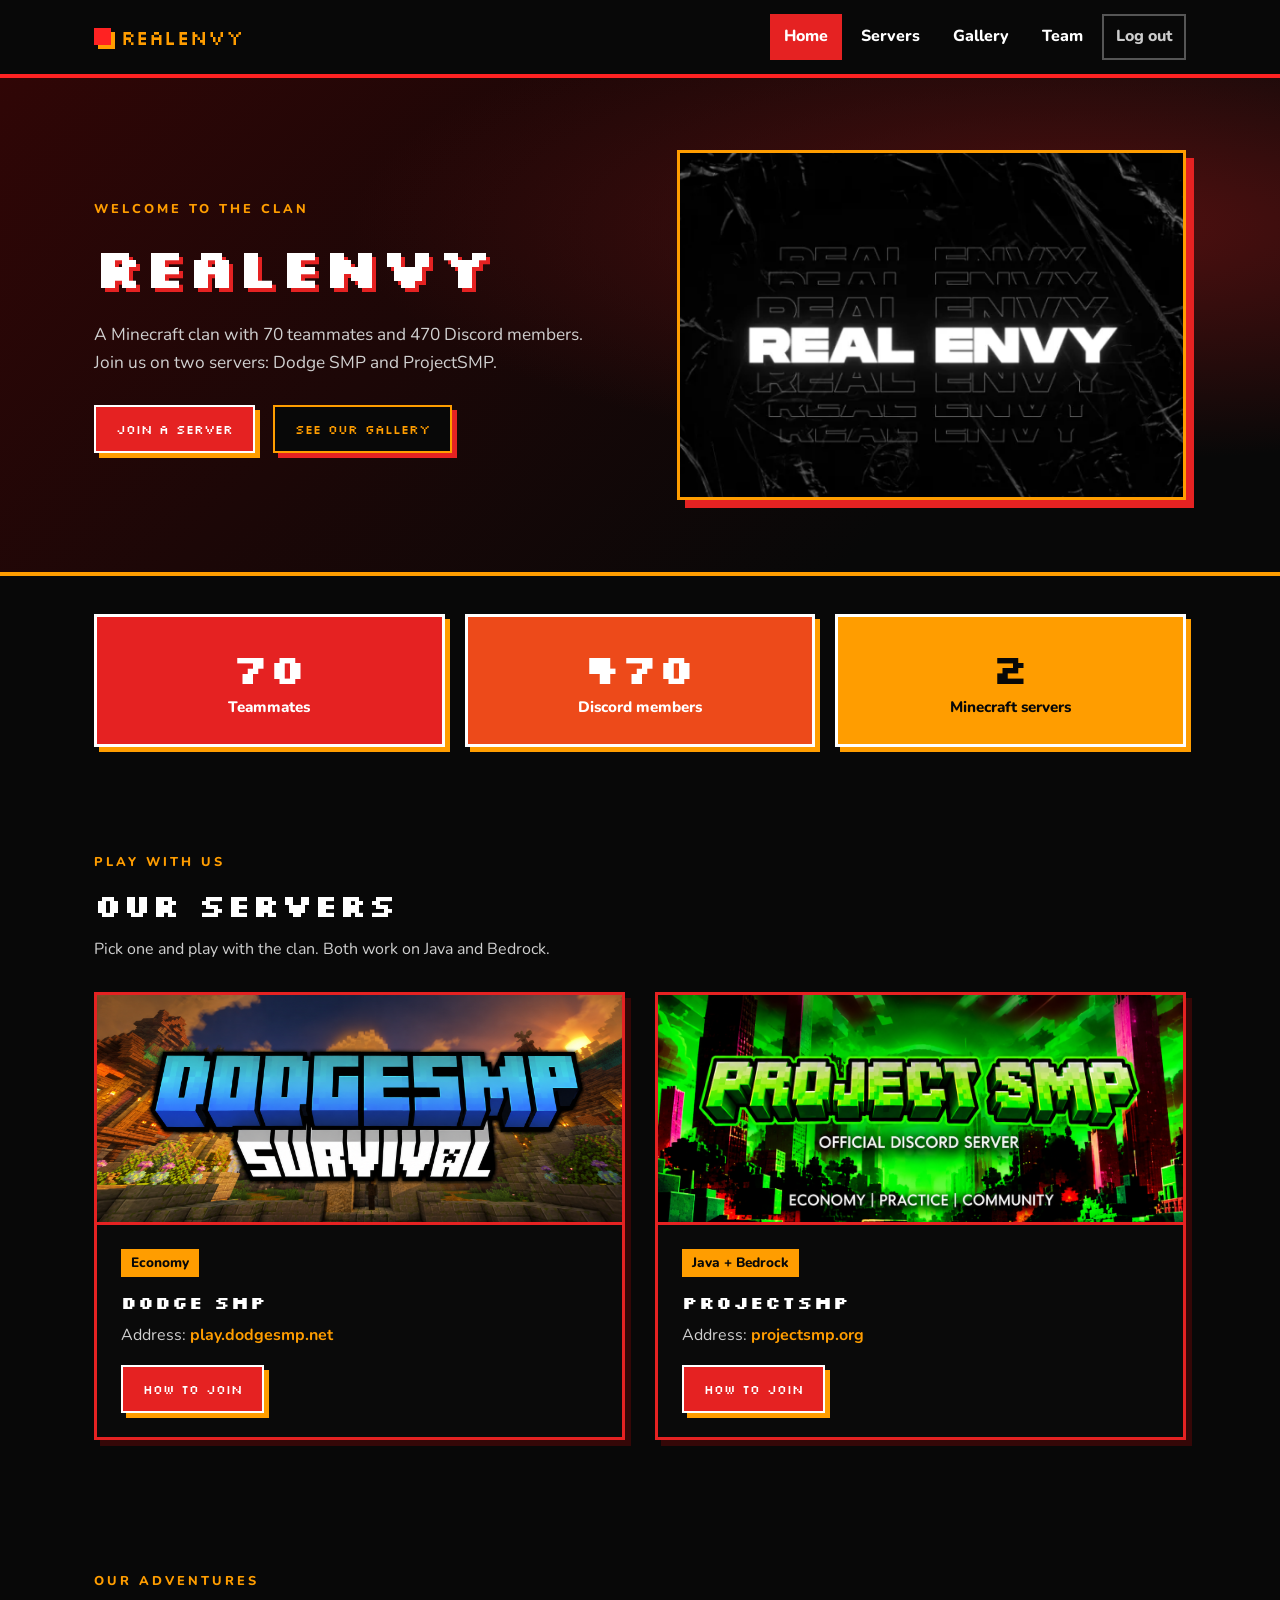
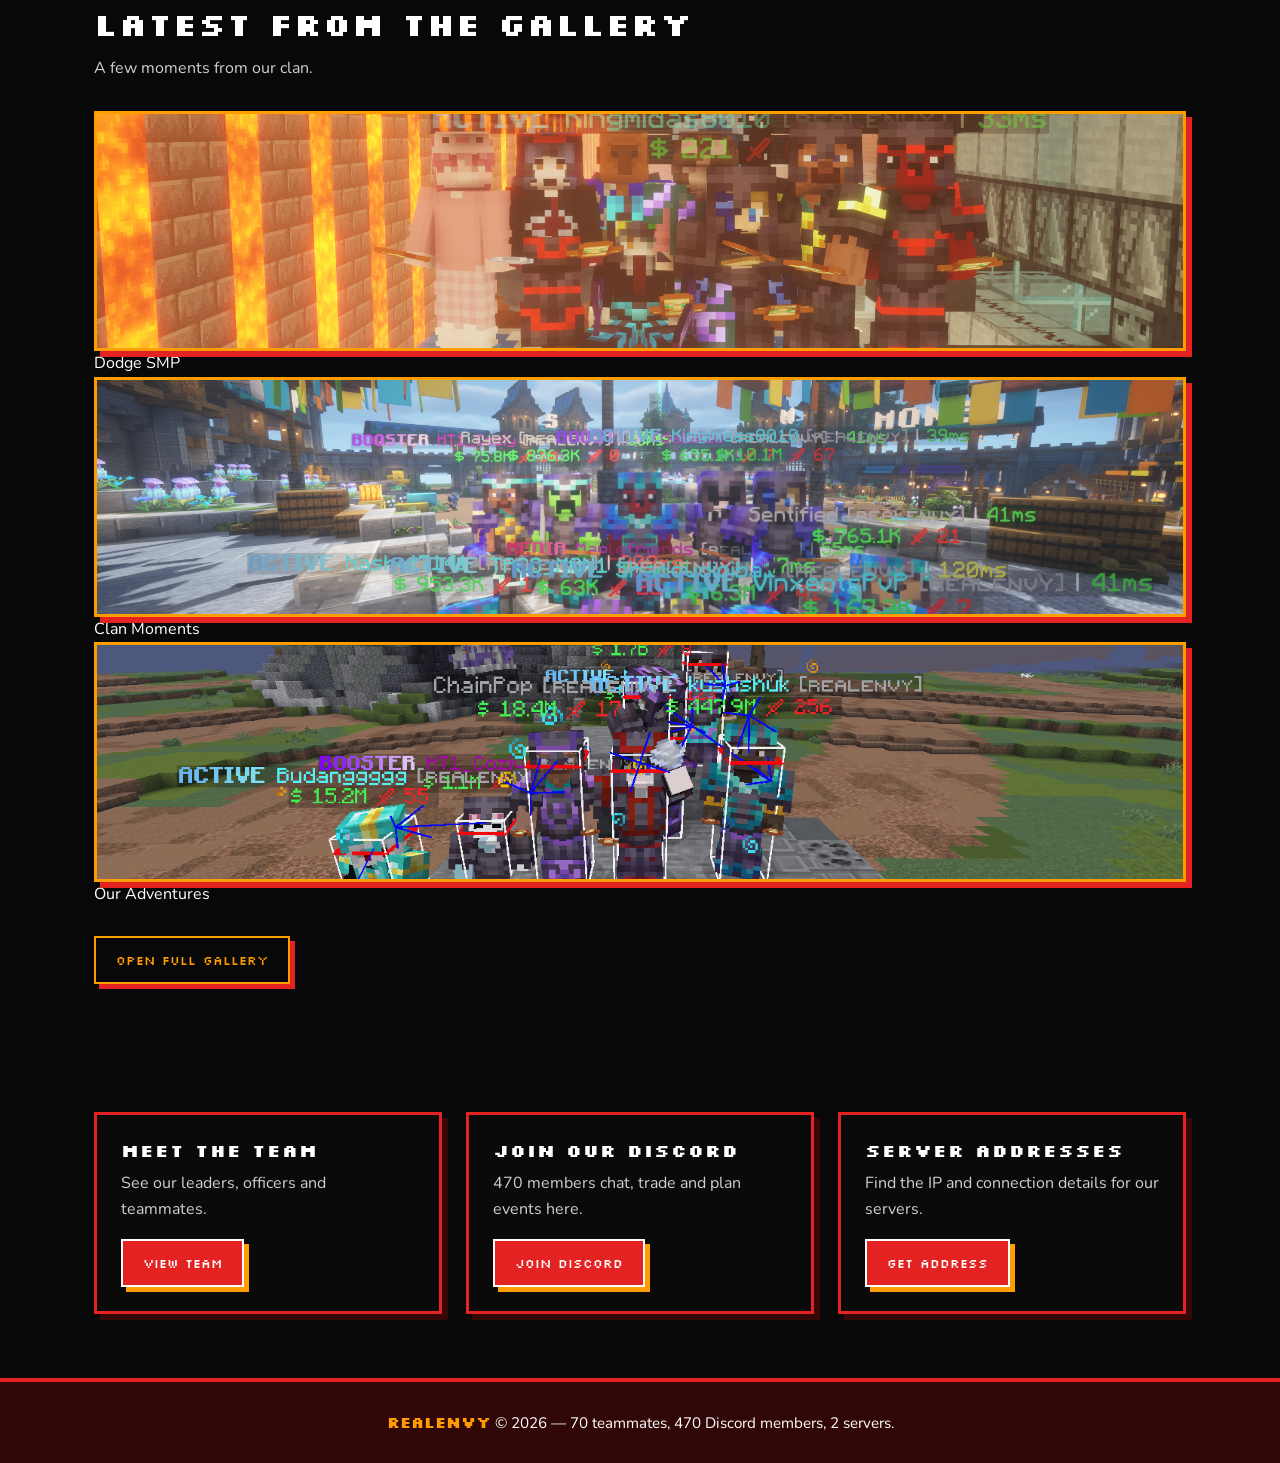
==== index.html @ 66d013f7 "Rename home.html to index.html" ====
<!DOCTYPE html>
<html lang="en">
<head>
  <meta charset="UTF-8">
  <meta name="viewport" content="width=device-width, initial-scale=1">
  <title>Home | REALENVY</title>

  <link rel="preconnect" href="https://fonts.googleapis.com">
  <link rel="preconnect" href="https://fonts.gstatic.com" crossorigin>
  <link href="https://fonts.googleapis.com/css2?family=Nunito:wght@400;800&family=Silkscreen:wght@400;700&display=swap" rel="stylesheet">
  <link rel="stylesheet" href="style.css">
</head>
<body>

<header class="nav">
  <div class="wrap">
    <a class="brand" href="home.html"><span></span>REALENVY</a>
    <nav>
      <ul>
        <li><a href="home.html" class="active">Home</a></li>
        <li><a href="servers.html">Servers</a></li>
        <li><a href="gallery.html">Gallery</a></li>
        <li><a href="team.html">Team</a></li>
        <li><a href="login.html" class="logout">Log out</a></li>
      </ul>
    </nav>
  </div>
</header>

<main>
  <section class="hero">
    <div class="wrap hero-grid">
      <div class="hero-content">
        <span class="eyebrow">WELCOME TO THE CLAN</span>
        <h1>REALENVY</h1>
        <p>
          A Minecraft clan with 70 teammates and 470 Discord members.
          Join us on two servers: Dodge SMP and ProjectSMP.
        </p>

        <div class="btn-row">
          <a class="btn" href="servers.html">Join a server</a>
          <a class="btn alt" href="gallery.html">See our gallery</a>
        </div>
      </div>

      <div class="photo tall hero-photo">
        <img
          src="./Realenvy clan image.png"
          alt="REALENVY Minecraft clan"
          fetchpriority="high"
        >
      </div>
    </div>
  </section>

  <section class="stats-section">
    <div class="wrap">
      <div class="stats">
        <div class="stat">
          <b>70</b>
          <small>Teammates</small>
        </div>
        <div class="stat">
          <b>470</b>
          <small>Discord members</small>
        </div>
        <div class="stat">
          <b>2</b>
          <small>Minecraft servers</small>
        </div>
      </div>
    </div>
  </section>

  <section>
    <div class="wrap">
      <div class="section-head">
        <span class="eyebrow">PLAY WITH US</span>
        <h2>Our servers</h2>
        <p>Pick one and play with the clan. Both work on Java and Bedrock.</p>
      </div>

      <div class="grid-2">
        <div class="card server">
          <div class="photo server-photo">
            <img
              src="./DodgeSMP.png"
              alt="Dodge SMP server"
              loading="lazy"
            >
          </div>

          <div class="body">
            <span class="tag">Economy</span>
            <h3>Dodge SMP</h3>
            <p>Address: <b class="server-ip">play.dodgesmp.net</b></p>
            <a class="btn" href="servers.html">How to join</a>
          </div>
        </div>

        <div class="card server">
          <div class="photo server-photo">
            <img
              src="./ProjectSMP.png"
              alt="ProjectSMP server"
              loading="lazy"
            >
          </div>

          <div class="body">
            <span class="tag">Java + Bedrock</span>
            <h3>ProjectSMP</h3>
            <p>Address: <b class="server-ip">projectsmp.org</b></p>
            <a class="btn" href="servers.html">How to join</a>
          </div>
        </div>
      </div>
    </div>
  </section>

  <section class="gallery-section">
    <div class="wrap">
      <div class="section-head">
        <span class="eyebrow">OUR ADVENTURES</span>
        <h2>Latest from the gallery</h2>
        <p>A few moments from our clan.</p>
      </div>

      <div class="gallery">
        <figure>
          <div class="photo gallery-photo">
            <img
              src="./dodge moment.png"
              alt="Dodge SMP clan moment"
              loading="lazy"
            >
          </div>
          <figcaption>Dodge SMP</figcaption>
        </figure>

        <figure>
          <div class="photo gallery-photo">
            <img
              src="./dodge moment 2.png"
              alt="Dodge SMP adventure"
              loading="lazy"
            >
          </div>
          <figcaption>Clan Moments</figcaption>
        </figure>

        <figure>
          <div class="photo gallery-photo">
            <img
              src="./dodge moment 3.png"
              alt="REALENVY Minecraft adventure"
              loading="lazy"
            >
          </div>
          <figcaption>Our Adventures</figcaption>
        </figure>
      </div>

      <div class="btn-row">
        <a class="btn alt" href="gallery.html">Open full gallery</a>
      </div>
    </div>
  </section>

  <section class="quick-links-section">
    <div class="wrap">
      <div class="grid-3">
        <div class="card">
          <h3>Meet the team</h3>
          <p>See our leaders, officers and teammates.</p>
          <a class="btn" href="team.html">View team</a>
        </div>

        <div class="card">
          <h3>Join our Discord</h3>
          <p>470 members chat, trade and plan events here.</p>
          <a class="btn" href="#">Join Discord</a>
        </div>

        <div class="card">
          <h3>Server addresses</h3>
          <p>Find the IP and connection details for our servers.</p>
          <a class="btn" href="servers.html">Get address</a>
        </div>
      </div>
    </div>
  </section>
</main>

<footer class="footer">
  <div class="wrap">
    <p>
      <b>REALENVY</b> &copy; 2026 —
      70 teammates, 470 Discord members, 2 servers.
    </p>
  </div>
</footer>

</body>
</html>
---- style.css ----
* {
  box-sizing: border-box;
  margin: 0;
  padding: 0;
}

html {
  scroll-behavior: smooth;
}

body {
  font-family: "Nunito", Arial, sans-serif;
  background: #080808;
  color: #fff;
  line-height: 1.6;
  overflow-x: hidden;
}

a {
  color: inherit;
  text-decoration: none;
}

img {
  max-width: 100%;
  height: auto;
}

h1,
h2,
h3 {
  font-family: "Silkscreen", "Courier New", monospace;
  line-height: 1.25;
  letter-spacing: 1px;
  overflow-wrap: anywhere;
}

h1 {
  font-size: clamp(2rem, 5vw, 3.5rem);
}

h2 {
  font-size: clamp(1.4rem, 3vw, 2rem);
  margin-bottom: 12px;
}

h3 {
  font-size: 1.1rem;
  margin-bottom: 10px;
}

p {
  color: #d0d0d0;
}

.wrap {
  width: 100%;
  max-width: 1140px;
  margin: 0 auto;
  padding: 0 24px;
}

section {
  padding: 64px 0;
}

.section-head {
  margin-bottom: 30px;
}

.section-head p {
  max-width: 580px;
}

.eyebrow {
  display: inline-block;
  color: #ff9d00;
  font-size: 0.8rem;
  font-weight: 800;
  letter-spacing: 3px;
  margin-bottom: 12px;
}

.nav {
  position: sticky;
  top: 0;
  z-index: 100;
  background: #080808;
  border-bottom: 4px solid #ff2222;
}

.nav .wrap {
  display: flex;
  align-items: center;
  justify-content: space-between;
  gap: 18px;
  flex-wrap: wrap;
  padding-top: 14px;
  padding-bottom: 14px;
}

.brand {
  display: inline-flex;
  align-items: center;
  flex-shrink: 0;
  font-family: "Silkscreen", monospace;
  font-size: 1.25rem;
  color: #ff9d00;
}

.brand span {
  display: inline-block;
  flex: none;
  width: 17px;
  height: 17px;
  background: #ff2222;
  margin-right: 10px;
  box-shadow: 4px 4px 0 #ff9d00;
}

.nav ul {
  display: flex;
  align-items: center;
  list-style: none;
  gap: 5px;
  flex-wrap: wrap;
}

.nav li a {
  display: block;
  padding: 8px 12px;
  font-weight: 800;
  border: 2px solid transparent;
  transition: 0.2s ease;
}

.nav li a:hover {
  border-color: #ff9d00;
  color: #ff9d00;
}

.nav li a.active {
  background: #e52222;
  border-color: #e52222;
  color: white;
}

.nav li a.logout {
  border-color: #555;
  color: #ccc;
}

.btn {
  display: inline-block;
  padding: 12px 20px;
  font-family: "Silkscreen", monospace;
  font-size: 0.8rem;
  line-height: 1.6;
  text-align: center;
  background: #e52222;
  color: white;
  border: 2px solid white;
  box-shadow: 5px 5px 0 #ff9d00;
  cursor: pointer;
  transition: 0.2s ease;
}

.btn:hover {
  background: #ff5722;
  transform: translate(2px, 2px);
  box-shadow: 3px 3px 0 #ff9d00;
}

.btn.alt {
  background: #080808;
  color: #ff9d00;
  border-color: #ff9d00;
  box-shadow: 5px 5px 0 #e52222;
}

.btn.alt:hover {
  background: #450909;
  box-shadow: 3px 3px 0 #e52222;
}

.btn-row {
  display: flex;
  align-items: center;
  gap: 18px;
  flex-wrap: wrap;
  margin-top: 28px;
}

.hero {
  background:
    radial-gradient(ellipse at 85% 30%, #521010 0%, transparent 48%),
    linear-gradient(135deg, #300606, #080808 75%);
  border-bottom: 4px solid #ff9d00;
  padding: 72px 0;
}

.hero-grid {
  display: grid;
  grid-template-columns: 1.05fr 1fr;
  gap: 48px;
  align-items: center;
}

.hero-content {
  min-width: 0;
}

.hero h1 {
  color: white;
  text-shadow: 4px 4px 0 #e52222;
  margin-bottom: 20px;
}

.hero p {
  max-width: 500px;
  font-size: 1.08rem;
}

.photo {
  position: relative;
  width: 100%;
  height: 240px;
  min-height: 0;
  background: #300606;
  border: 3px solid #ff9d00;
  box-shadow: 6px 6px 0 #e52222;
  overflow: hidden;
}

.photo img {
  display: block;
  width: 100%;
  height: 100%;
  object-fit: cover;
  object-position: center;
  transition: transform 0.35s ease;
}

.photo:hover img {
  transform: scale(1.04);
}

.photo.tall,
.hero-photo {
  height: 350px;
  min-height: 0;
}

.hero-photo {
  border-color: #ff9d00;
  box-shadow: 8px 8px 0 #e52222;
}

.stats-section {
  padding-top: 38px;
  padding-bottom: 38px;
}

.stats {
  display: grid;
  grid-template-columns: repeat(3, minmax(0, 1fr));
  gap: 20px;
}

.stat {
  background: #e52222;
  border: 3px solid white;
  box-shadow: 5px 5px 0 #ff9d00;
  padding: 24px 16px;
  text-align: center;
}

.stat:nth-child(2) {
  background: #ed4a1a;
}

.stat:nth-child(3) {
  background: #ff9d00;
  color: #080808;
}

.stat b {
  display: block;
  font-family: "Silkscreen", monospace;
  font-size: clamp(1.7rem, 4vw, 2.6rem);
  line-height: 1.3;
}

.stat small {
  font-weight: 800;
  font-size: 0.95rem;
}

.grid-2 {
  display: grid;
  grid-template-columns: repeat(2, minmax(0, 1fr));
  gap: 30px;
}

.grid-3 {
  display: grid;
  grid-template-columns: repeat(3, minmax(0, 1fr));
  gap: 24px;
}

.card {
  min-width: 0;
  background: #0a0a0a;
  border: 3px solid #e52222;
  box-shadow: 6px 6px 0 #350707;
  padding: 24px;
  transition: border-color 0.2s ease;
}

.card:hover {
  border-color: #ff9d00;
}

.card .tag {
  display: inline-block;
  background: #ff9d00;
  color: #080808;
  font-weight: 800;
  padding: 3px 10px;
  margin-bottom: 14px;
  font-size: 0.85rem;
}

.card .btn {
  margin-top: 16px;
}

.card.server {
  padding: 0;
  overflow: hidden;
}

.card.server .photo,
.card.server .server-photo {
  height: 230px;
  min-height: 0;
  border: 0;
  border-bottom: 3px solid #e52222;
  box-shadow: none;
}

.card.server .body {
  padding: 24px;
}

.server-ip {
  color: #ff9d00;
  overflow-wrap: anywhere;
}

.gallery-page {
  background: #080808;
  color: #fff;
}

.gallery-page-title {
  padding: 65px 0;
  background:
    radial-gradient(ellipse at 85% 25%, #521010 0%, transparent 50%),
    linear-gradient(135deg, #300606, #080808 80%);
  border-bottom: 4px solid #ff9d00;
}

.gallery-page-title h1 {
  color: #fff;
  text-shadow: 4px 4px 0 #e52222;
  margin-bottom: 16px;
}

.gallery-page-title p {
  max-width: 650px;
}

.gallery-page-title .gallery-eyebrow {
  color: #ff9d00;
  font-weight: 800;
  letter-spacing: 3px;
  font-size: 0.8rem;
  margin-bottom: 12px;
}

.gallery-content {
  padding: 48px 0 72px;
  background: #0c0c0c;
}

.gallery-page .filters {
  display: flex;
  flex-wrap: wrap;
  gap: 12px;
  margin-bottom: 42px;
}

.gallery-page .filters a {
  display: inline-block;
  padding: 10px 18px;
  background: #151010;
  border: 2px solid #e52222;
  color: #fff;
  font-weight: 800;
  transition: 0.2s ease;
}

.gallery-page .filters a:hover,
.gallery-page .filters a:focus {
  background: #e52222;
  border-color: #ff9d00;
  color: #fff;
}

.gallery-section-title {
  margin-bottom: 28px;
  scroll-margin-top: 120px;
}

.gallery-section-title h2 {
  color: #ff9d00;
  margin-bottom: 10px;
}

.gallery-section-title p {
  max-width: 600px;
}

.gallery-page .gallery {
  display: grid;
  grid-template-columns: repeat(3, minmax(0, 1fr));
  gap: 30px 26px;
  margin-bottom: 64px;
}

.gallery-page .gallery figure {
  min-width: 0;
  background: #0a0a0a;
}

.gallery-page .gallery .photo {
  position: relative;
  width: 100%;
  height: 240px;
  background: #300606;
  border: 3px solid #ff9d00;
  box-shadow: 6px 6px 0 #e52222;
  overflow: hidden;
}

.gallery-page .gallery .photo img {
  display: block;
  width: 100%;
  height: 100%;
  max-width: none;
  object-fit: cover;
  object-position: center;
  transition: transform 0.35s ease;
}

.gallery-page .gallery figure:hover .photo img {
  transform: scale(1.04);
}

.gallery-page .gallery figcaption {
  padding: 16px 8px 4px;
  color: #ff9d00;
  text-align: center;
  font-weight: 800;
}

.gallery-page .project-heading {
  padding-top: 12px;
}

.gallery-page .footer {
  background: #300606;
  border-top: 4px solid #e52222;
}

@media (max-width: 800px) {
  .gallery-page-title {
    padding: 48px 0;
  }

  .gallery-page .gallery {
    grid-template-columns: repeat(2, minmax(0, 1fr));
    gap: 24px;
  }

  .gallery-page .gallery .photo {
    height: 230px;
  }
}

@media (max-width: 520px) {
  .gallery-page-title {
    padding: 38px 0;
  }

  .gallery-content {
    padding: 34px 0 48px;
  }

  .gallery-page .gallery {
    grid-template-columns: 1fr;
    gap: 28px;
  }

  .gallery-page .gallery .photo {
    height: 250px;
  }

  .gallery-page .filters {
    gap: 8px;
    margin-bottom: 32px;
  }

  .gallery-page .filters a {
    padding: 9px 12px;
    font-size: 0.9rem;
  }
}

.quick-links-section .card {
  display: flex;
  flex-direction: column;
  align-items: flex-start;
}

.quick-links-section .card p {
  flex-grow: 1;
}

.address {
  margin-top: 14px;
  border: 2px solid #555;
}

.address div {
  display: flex;
  justify-content: space-between;
  gap: 10px;
  padding: 10px 14px;
  border-bottom: 2px solid #555;
  flex-wrap: wrap;
}

.address div:last-child {
  border-bottom: 0;
}

.address span {
  color: #ccc;
  font-weight: 800;
}

.address code {
  color: #ff9d00;
  font-family: "Courier New", monospace;
  font-weight: bold;
  overflow-wrap: anywhere;
}

.steps {
  list-style: none;
  counter-reset: step;
  display: grid;
  gap: 16px;
}

.steps li {
  counter-increment: step;
  display: flex;
  gap: 16px;
  align-items: flex-start;
  background: #300606;
  border-left: 8px solid #ff9d00;
  padding: 16px 18px;
}

.steps li::before {
  content: counter(step);
  font-family: "Silkscreen", monospace;
  background: #e52222;
  border: 2px solid white;
  width: 38px;
  height: 38px;
  flex: none;
  display: flex;
  align-items: center;
  justify-content: center;
}

.team-page {
  background: #080808;
  color: #fff;
}

.team-page .team-page-title {
  padding: 65px 0;
  background:
    radial-gradient(
      ellipse at 85% 25%,
      #521010 0%,
      transparent 50%
    ),
    linear-gradient(135deg, #300606, #080808 80%);
  border-bottom: 4px solid #ff9d00;
}

.team-page .team-page-title h1 {
  color: #fff;
  text-shadow: 4px 4px 0 #e52222;
  margin-bottom: 16px;
}

.team-page .team-page-title > .wrap > p:last-child {
  max-width: 650px;
  font-size: 1.05rem;
}

.team-page .team-eyebrow {
  color: #ff9d00;
  font-size: 0.8rem;
  font-weight: 800;
  letter-spacing: 3px;
  margin-bottom: 14px;
}

.team-page .team-section {
  padding: 56px 0;
}

.team-page .team-leaders {
  background: #0c0c0c;
}

.team-page .team-officers {
  background: #080808;
  border-top: 1px solid #321010;
  border-bottom: 1px solid #321010;
}

.team-page .team-teammates {
  background: #0c0c0c;
}

.team-page .section-head h2 {
  color: #ff9d00;
}

.team-page .section-head p {
  max-width: 600px;
}

.team-page .team-member {
  min-width: 0;
  min-height: 160px;
  display: flex;
  align-items: center;
  gap: 22px;
  padding: 22px;
  background: #0a0a0a;
  border: 3px solid #e52222;
  box-shadow: 6px 6px 0 #350707;
  transition:
    border-color 0.25s ease,
    transform 0.25s ease,
    box-shadow 0.25s ease;
}

.team-page .team-leaders .team-member {
  border-color: #ff9d00;
  box-shadow: 6px 6px 0 #e52222;
}

.team-page .team-member:hover {
  border-color: #ff9d00;
  transform: translateY(-4px);
  box-shadow: 8px 8px 0 #e52222;
}

.team-page .photo.avatar {
  position: relative;
  width: 112px;
  height: 112px;
  min-width: 112px;
  min-height: 112px;
  flex: 0 0 112px;
  padding: 0;
  overflow: hidden;
  background: #300606;
  border: 3px solid #ff9d00;
  box-shadow: 4px 4px 0 #e52222;
}

.team-page .photo.avatar img {
  display: block;
  width: 100%;
  height: 100%;
  max-width: none;
  object-fit: contain;
  object-position: center;
  image-rendering: pixelated;
  transition: transform 0.3s ease;
}

.team-page .team-member:hover .photo.avatar img {
  transform: scale(1.08);
}

.team-page .member-info {
  flex: 1;
  min-width: 0;
}

.team-page .member-info .role {
  display: inline-block;
  margin-bottom: 10px;
  font-size: 0.72rem;
  line-height: 1.6;
  overflow-wrap: anywhere;
}

.team-page .member-info h3 {
  margin: 0;
  color: #fff;
  font-size: clamp(0.85rem, 1.5vw, 1.1rem);
  overflow-wrap: anywhere;
}

.team-page .role {
  background: #e52222;
  border-color: #fff;
  color: #fff;
}

.team-page .role.officer {
  background: #ed4a1a;
  color: #fff;
}

.team-page .role.mate {
  background: #ff9d00;
  color: #080808;
  border-color: #080808;
}

.team-page .nav li a.tt.active {
  background: #e52222;
  border-color: #e52222;
  color: #fff;
}

.team-page .footer {
  background: #300606;
  border-top: 4px solid #e52222;
}

@media (max-width: 800px) {
  .team-page .team-page-title {
    padding: 48px 0;
  }

  .team-page .team-section {
    padding: 42px 0;
  }

  .team-page .team-member {
    gap: 16px;
    padding: 18px;
  }

  .team-page .photo.avatar {
    width: 96px;
    height: 96px;
    min-width: 96px;
    min-height: 96px;
    flex-basis: 96px;
  }
}

@media (max-width: 520px) {
  .team-page .team-page-title {
    padding: 38px 0;
  }

  .team-page .team-section {
    padding: 34px 0;
  }

  .team-page .team-member {
    gap: 16px;
    padding: 16px;
  }

  .team-page .photo.avatar {
    width: 84px;
    height: 84px;
    min-width: 84px;
    min-height: 84px;
    flex-basis: 84px;
  }

  .team-page .member-info .role {
    padding: 3px 7px;
    font-size: 0.65rem;
  }

  .team-page .member-info h3 {
    font-size: 0.85rem;
    letter-spacing: 0;
  }

  .team-page .section-head {
    margin-bottom: 24px;
  }
}

@media (max-width: 360px) {
  .team-page .team-member {
    gap: 12px;
    padding: 12px;
  }

  .team-page .photo.avatar {
    width: 68px;
    height: 68px;
    min-width: 68px;
    min-height: 68px;
    flex-basis: 68px;
  }
}

@media (prefers-reduced-motion: reduce) {
  .team-page .team-member,
  .team-page .photo.avatar img {
    transition: none;
  }

  .team-page .team-member:hover {
    transform: none;
  }
}

.login-page {
  min-height: 100vh;
  display: grid;
  grid-template-columns: 1fr 1fr;
}

.login-side {
  background: linear-gradient(160deg, #e52222, #500808 55%, #080808);
  padding: 48px;
  display: flex;
  flex-direction: column;
  justify-content: center;
  border-right: 4px solid #ff9d00;
}

.login-side h1 {
  text-shadow: 4px 4px 0 black;
  margin-bottom: 14px;
}

.login-side p {
  color: white;
  max-width: 380px;
}

.login-form-area {
  display: flex;
  align-items: center;
  justify-content: center;
  padding: 32px;
}

.login-box {
  width: 100%;
  max-width: 380px;
  background: #080808;
  border: 4px solid #e52222;
  box-shadow: 8px 8px 0 #ff9d00;
  padding: 32px;
}

.login-box label {
  display: block;
  font-weight: 800;
  margin: 16px 0 6px;
  color: #ff9d00;
}

.login-box input[type="text"],
.login-box input[type="password"] {
  width: 100%;
  padding: 12px;
  background: #300606;
  border: 3px solid #555;
  color: white;
  font-size: 1rem;
  font-family: inherit;
}

.login-box input:focus {
  outline: none;
  border-color: #ff9d00;
}

.login-box .btn {
  width: 100%;
  margin-top: 24px;
}

.login-box .note {
  text-align: center;
  margin-top: 16px;
  font-size: 0.9rem;
}

.login-box .note a {
  color: #ff9d00;
  font-weight: 800;
}

.footer {
  background: #300606;
  border-top: 4px solid #e52222;
  padding: 28px 0;
  text-align: center;
}

.footer p {
  color: white;
  font-size: 0.95rem;
}

.footer b {
  color: #ff9d00;
  font-family: "Silkscreen", monospace;
}

.servers-page .page-title {
  padding: 48px 0;
  background: linear-gradient(135deg, #300606, #080808 80%);
  border-bottom: 3px solid #ff9d00;
}

.servers-page .page-title h1 {
  color: white;
  text-shadow: 4px 4px 0 #e52222;
  margin-bottom: 12px;
}

.servers-page .page-title p {
  max-width: 650px;
}

.servers-page .server-grid {
  align-items: stretch;
}

.servers-page .card.server {
  display: flex;
  flex-direction: column;
  height: 100%;
}

.servers-page .card.server .photo {
  position: relative;
  height: 250px;
  flex-shrink: 0;
  background: #300606;
}

.servers-page .card.server .photo img {
  display: block;
  width: 100%;
  height: 100%;
  object-fit: cover;
  object-position: center;
  transition: transform 0.35s ease;
}

.servers-page .card.server:hover .photo img {
  transform: scale(1.04);
}

.servers-page .card.server .body {
  flex: 1;
  display: flex;
  flex-direction: column;
}

.servers-page .card.server .body > p {
  margin-bottom: 8px;
}

.servers-page .card.server h2 {
  color: white;
}

.servers-page .address {
  margin-top: auto;
  padding-top: 14px;
  border: 0;
}

.servers-page .address div {
  background: #151010;
  margin-bottom: 8px;
  border: 1px solid #493030;
  align-items: center;
}

.servers-page .address div:last-child {
  border-bottom: 1px solid #493030;
}

.servers-page .address code {
  text-align: right;
}

.servers-page .join-section {
  background: #0c0c0c;
  border-top: 1px solid #321010;
}

.servers-page .section-head h2 {
  color: #ff9d00;
}

.servers-page .steps li {
  min-width: 0;
}

.servers-page .steps li > div {
  min-width: 0;
}

.servers-page .steps p {
  overflow-wrap: anywhere;
}

@media (max-width: 800px) {
  section {
    padding: 46px 0;
  }

  .nav .wrap {
    justify-content: center;
  }

  .hero-grid {
    grid-template-columns: 1fr;
    gap: 32px;
  }

  .photo.tall,
  .hero-photo {
    height: 300px;
  }

  .grid-2,
  .grid-3,
  .gallery,
  .stats,
  .login-page {
    grid-template-columns: 1fr;
  }

  .stats {
    gap: 16px;
  }

  .stat {
    padding: 18px;
  }

  .card.server .photo,
  .card.server .server-photo {
    height: 250px;
  }

  .gallery-photo {
    height: 280px;
  }

  .login-side {
    border-right: 0;
    border-bottom: 4px solid #ff9d00;
    padding: 36px 24px;
  }

  .login-form-area {
    padding: 28px 24px;
  }

  .servers-page .page-title {
    padding: 38px 0;
  }

  .servers-page .card.server .photo {
    height: 260px;
  }
}

@media (max-width: 480px) {
  .wrap {
    padding: 0 18px;
  }

  .nav .wrap {
    gap: 12px;
  }

  .brand {
    font-size: 1.1rem;
  }

  .nav ul {
    justify-content: center;
  }

  .nav li a {
    padding: 7px 9px;
    font-size: 0.85rem;
  }

  .hero {
    padding: 48px 0;
  }

  .photo.tall,
  .hero-photo {
    height: 240px;
  }

  .card.server .photo,
  .card.server .server-photo {
    height: 210px;
  }

  .gallery-photo {
    height: 230px;
  }

  .btn-row {
    gap: 14px;
  }

  .btn {
    max-width: 100%;
    padding: 10px 14px;
    font-size: 0.72rem;
  }

  .card {
    padding: 20px;
  }

  .servers-page .page-title {
    padding: 30px 0;
  }

  .servers-page .card.server .photo {
    height: 210px;
  }

  .servers-page .card.server .body {
    padding: 18px;
  }

  .servers-page .address div {
    flex-direction: column;
    align-items: flex-start;
    gap: 4px;
    padding: 10px;
  }

  .servers-page .address code {
    text-align: left;
    max-width: 100%;
  }

  .servers-page .steps li {
    gap: 12px;
    padding: 14px 12px;
  }
}
```
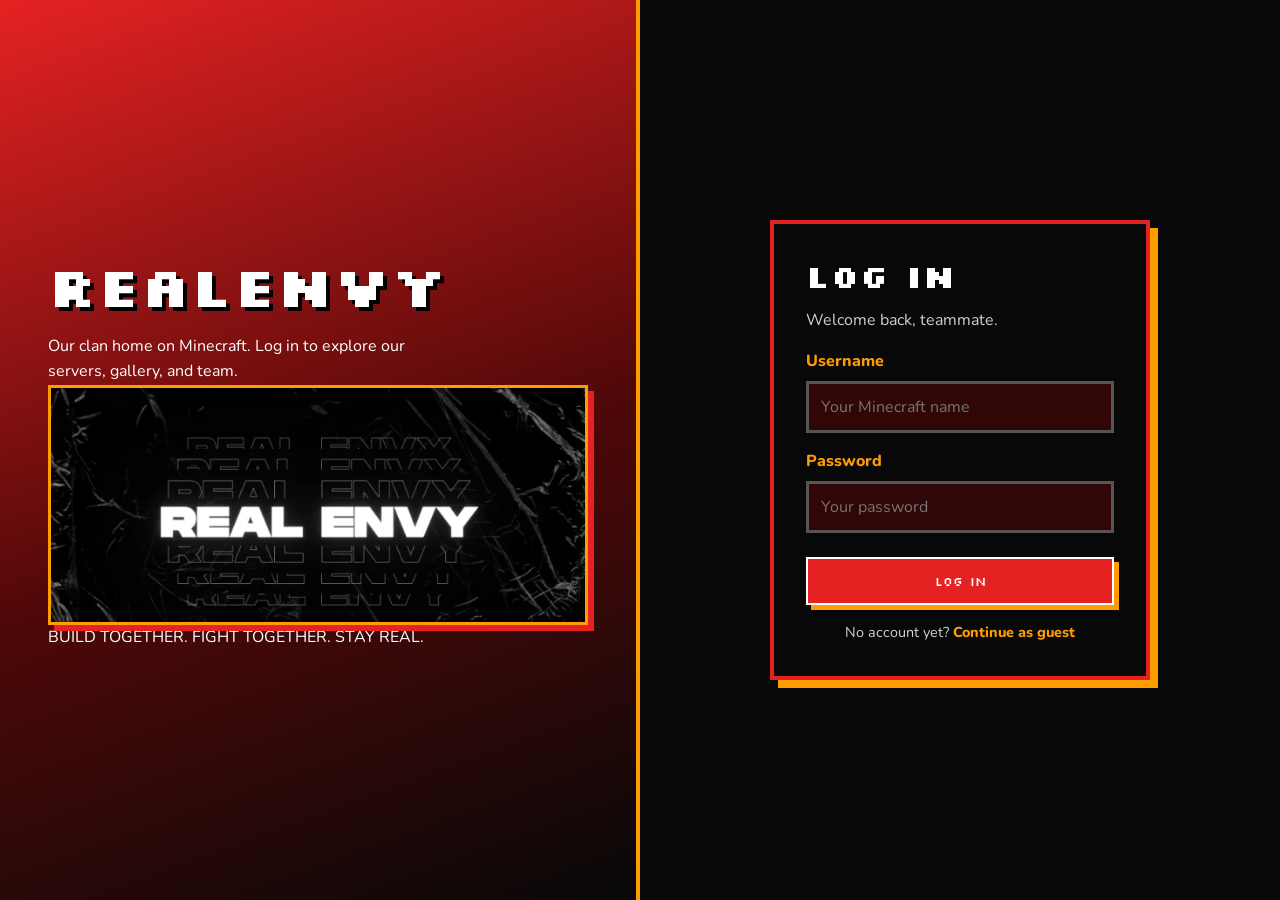
==== commit efe0d3eb: "Rename login.html to index.html" ====
--- a/index.html
+++ b/index.html
@@ -4,204 +4,73 @@
 <head>
   <meta charset="UTF-8">
   <meta name="viewport" content="width=device-width, initial-scale=1">
-  <title>Home | REALENVY</title>
+  <title>Login | REALENVY</title>
 
   <link rel="preconnect" href="https://fonts.googleapis.com">
-  <link rel="preconnect" href="https://fonts.gstatic.com" crossorigin>
   <link href="https://fonts.googleapis.com/css2?family=Nunito:wght@400;800&family=Silkscreen:wght@400;700&display=swap" rel="stylesheet">
+
   <link rel="stylesheet" href="style.css">
 </head>
+
 <body>
+  <main class="login-page">
 
-<header class="nav">
-  <div class="wrap">
-    <a class="brand" href="home.html"><span></span>REALENVY</a>
-    <nav>
-      <ul>
-        <li><a href="home.html" class="active">Home</a></li>
-        <li><a href="servers.html">Servers</a></li>
-        <li><a href="gallery.html">Gallery</a></li>
-        <li><a href="team.html">Team</a></li>
-        <li><a href="login.html" class="logout">Log out</a></li>
-      </ul>
-    </nav>
-  </div>
-</header>
+    <div class="login-side">
+      <h1>REALENVY</h1>
 
-<main>
-  <section class="hero">
-    <div class="wrap hero-grid">
-      <div class="hero-content">
-        <span class="eyebrow">WELCOME TO THE CLAN</span>
-        <h1>REALENVY</h1>
-        <p>
-          A Minecraft clan with 70 teammates and 470 Discord members.
-          Join us on two servers: Dodge SMP and ProjectSMP.
+      <p>
+        Our clan home on Minecraft. Log in to explore
+        our servers, gallery, and team.
+      </p>
+
+      <div class="photo login-clan-photo">
+        <img
+          src="Realenvy%20clan%20image.png"
+          alt="REALENVY Minecraft clan"
+        >
+      </div>
+
+      <p class="login-tagline">
+        BUILD TOGETHER. FIGHT TOGETHER. STAY REAL.
+      </p>
+    </div>
+
+    <div class="login-form-area">
+      <form class="login-box" action="index.html" method="get">
+
+        <h2>Log in</h2>
+        <p class="login-welcome">Welcome back, teammate.</p>
+
+        <label for="user">Username</label>
+        <input
+          type="text"
+          id="user"
+          name="user"
+          placeholder="Your Minecraft name"
+          autocomplete="username"
+          required
+        >
+
+        <label for="pass">Password</label>
+        <input
+          type="password"
+          id="pass"
+          name="pass"
+          placeholder="Your password"
+          autocomplete="current-password"
+          required
+        >
+
+        <button class="btn" type="submit">Log in</button>
+
+        <p class="note">
+          No account yet?
+          <a href="index.html">Continue as guest</a>
         </p>
 
-        <div class="btn-row">
-          <a class="btn" href="servers.html">Join a server</a>
-          <a class="btn alt" href="gallery.html">See our gallery</a>
-        </div>
-      </div>
+      </form>
+    </div>
 
-      <div class="photo tall hero-photo">
-        <img
-          src="./Realenvy clan image.png"
-          alt="REALENVY Minecraft clan"
-          fetchpriority="high"
-        >
-      </div>
-    </div>
-  </section>
-
-  <section class="stats-section">
-    <div class="wrap">
-      <div class="stats">
-        <div class="stat">
-          <b>70</b>
-          <small>Teammates</small>
-        </div>
-        <div class="stat">
-          <b>470</b>
-          <small>Discord members</small>
-        </div>
-        <div class="stat">
-          <b>2</b>
-          <small>Minecraft servers</small>
-        </div>
-      </div>
-    </div>
-  </section>
-
-  <section>
-    <div class="wrap">
-      <div class="section-head">
-        <span class="eyebrow">PLAY WITH US</span>
-        <h2>Our servers</h2>
-        <p>Pick one and play with the clan. Both work on Java and Bedrock.</p>
-      </div>
-
-      <div class="grid-2">
-        <div class="card server">
-          <div class="photo server-photo">
-            <img
-              src="./DodgeSMP.png"
-              alt="Dodge SMP server"
-              loading="lazy"
-            >
-          </div>
-
-          <div class="body">
-            <span class="tag">Economy</span>
-            <h3>Dodge SMP</h3>
-            <p>Address: <b class="server-ip">play.dodgesmp.net</b></p>
-            <a class="btn" href="servers.html">How to join</a>
-          </div>
-        </div>
-
-        <div class="card server">
-          <div class="photo server-photo">
-            <img
-              src="./ProjectSMP.png"
-              alt="ProjectSMP server"
-              loading="lazy"
-            >
-          </div>
-
-          <div class="body">
-            <span class="tag">Java + Bedrock</span>
-            <h3>ProjectSMP</h3>
-            <p>Address: <b class="server-ip">projectsmp.org</b></p>
-            <a class="btn" href="servers.html">How to join</a>
-          </div>
-        </div>
-      </div>
-    </div>
-  </section>
-
-  <section class="gallery-section">
-    <div class="wrap">
-      <div class="section-head">
-        <span class="eyebrow">OUR ADVENTURES</span>
-        <h2>Latest from the gallery</h2>
-        <p>A few moments from our clan.</p>
-      </div>
-
-      <div class="gallery">
-        <figure>
-          <div class="photo gallery-photo">
-            <img
-              src="./dodge moment.png"
-              alt="Dodge SMP clan moment"
-              loading="lazy"
-            >
-          </div>
-          <figcaption>Dodge SMP</figcaption>
-        </figure>
-
-        <figure>
-          <div class="photo gallery-photo">
-            <img
-              src="./dodge moment 2.png"
-              alt="Dodge SMP adventure"
-              loading="lazy"
-            >
-          </div>
-          <figcaption>Clan Moments</figcaption>
-        </figure>
-
-        <figure>
-          <div class="photo gallery-photo">
-            <img
-              src="./dodge moment 3.png"
-              alt="REALENVY Minecraft adventure"
-              loading="lazy"
-            >
-          </div>
-          <figcaption>Our Adventures</figcaption>
-        </figure>
-      </div>
-
-      <div class="btn-row">
-        <a class="btn alt" href="gallery.html">Open full gallery</a>
-      </div>
-    </div>
-  </section>
-
-  <section class="quick-links-section">
-    <div class="wrap">
-      <div class="grid-3">
-        <div class="card">
-          <h3>Meet the team</h3>
-          <p>See our leaders, officers and teammates.</p>
-          <a class="btn" href="team.html">View team</a>
-        </div>
-
-        <div class="card">
-          <h3>Join our Discord</h3>
-          <p>470 members chat, trade and plan events here.</p>
-          <a class="btn" href="#">Join Discord</a>
-        </div>
-
-        <div class="card">
-          <h3>Server addresses</h3>
-          <p>Find the IP and connection details for our servers.</p>
-          <a class="btn" href="servers.html">Get address</a>
-        </div>
-      </div>
-    </div>
-  </section>
-</main>
-
-<footer class="footer">
-  <div class="wrap">
-    <p>
-      <b>REALENVY</b> &copy; 2026 —
-      70 teammates, 470 Discord members, 2 servers.
-    </p>
-  </div>
-</footer>
-
+  </main>
 </body>
 </html>
